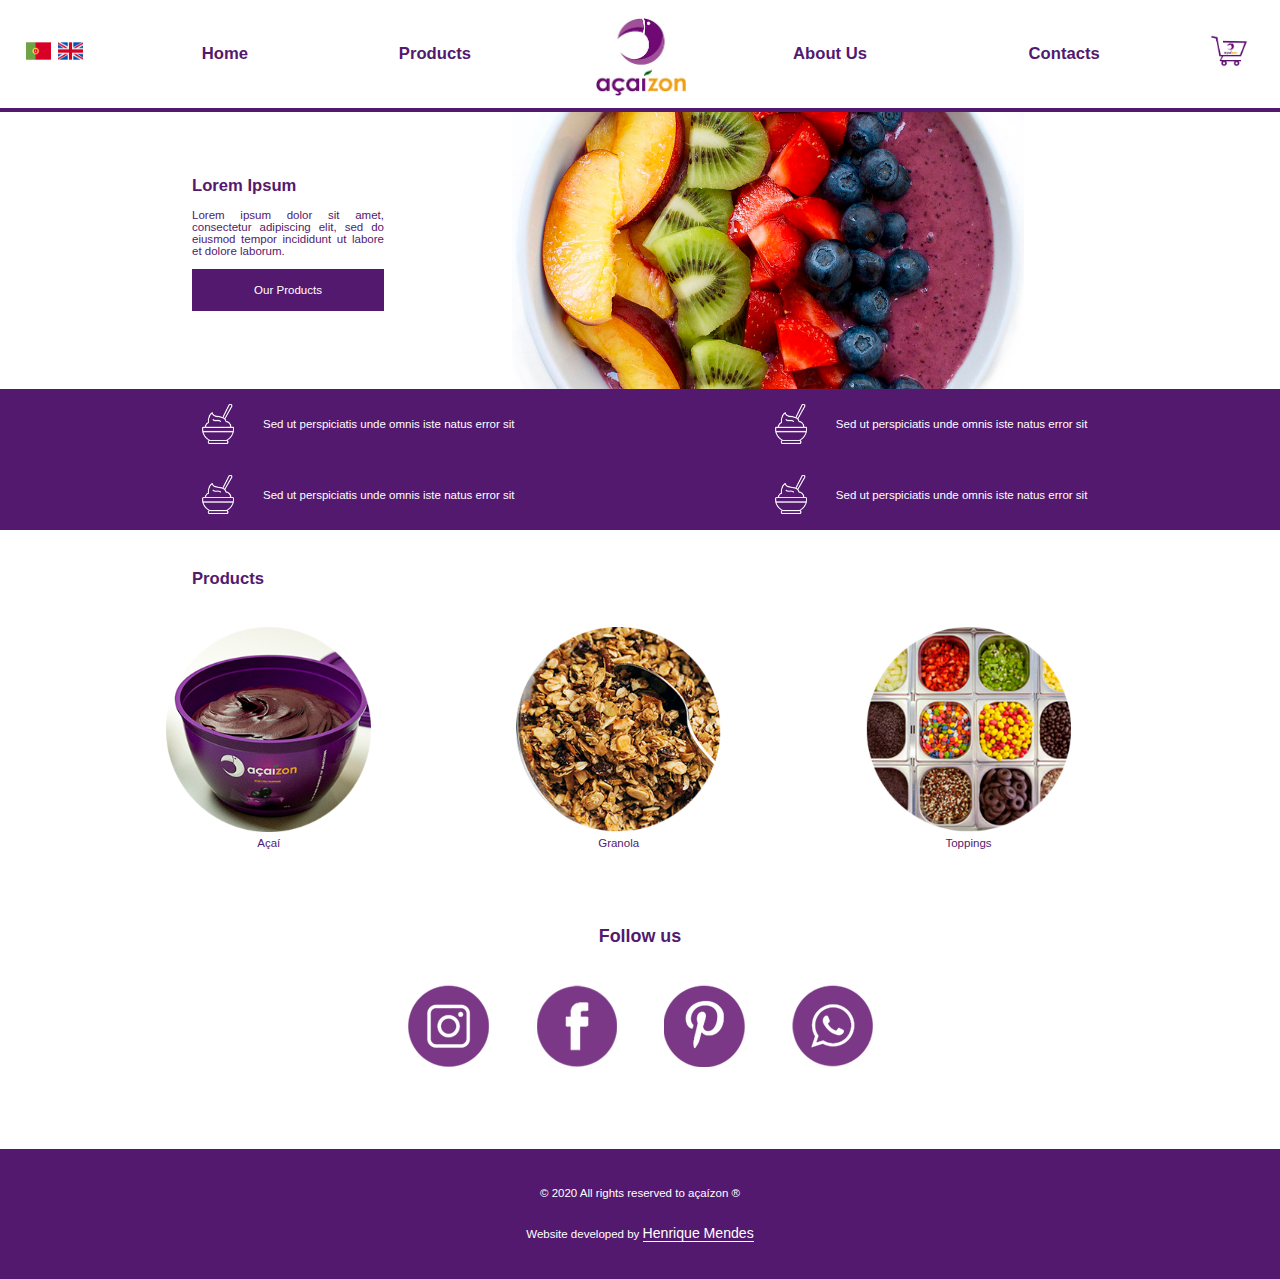
==== public/index.html @ 575e2827 "WIP" ====
<!DOCTYPE html>
<html lang="en">
<head>
    <meta charset="UTF-8">
    <meta name="viewport" content="width=device-width, initial-scale=1.0">
    <meta http-equiv="X-UA-Compatible" content="ie=edge">
    <title>Açaizone Homepage</title>
    <link rel="stylesheet" href="styles.css" type="text/css">
    <script src="script.js"></script>
</head>
<body>
    <div id="mobile-nav" class="mobile-nav">
        <div class="mobile-flags">
            <div class="mflag height"><a href=""><img src="images/portugal.png"></a></div>
            <div class="mflag height"><a href=""><img src="images/united-kingdom.png"></a></div>
        </div>
        <a href="javascript:void(0)" class="closebtn" onclick="closeNav()">&times;</a>
        <ul class="mb-menu">
            <li><a class="current" href="index.html">Home</a></li>
            <li><a href="all-in-one.html">Products</a></li>
            <li><a href="aboutus.html">About us</a></li>
            <li><a href="contacts.html">Contacts</a></li>
        </ul>
    </div>
    <header>
            <div class="header-top">
                <div class="flags">
                    <div class="flag height"><a href=""><img src="images/portugal.png"></a></div>
                    <div class="flag height"><a href=""><img src="images/united-kingdom.png"></a></div>
                </div>
                <div class="cart"><a href=""><img src="images/shopping-cart.png"></a></div>
                <nav>
                    <ul class="wrapper">
                        <li><a class="menu-item" href="index.html">Home</a></li>
                        <li><a class="menu-item" href="all-in-one.html">Products</a></li>
                        <li><a class="menu-item logo" href="index.html" id="logo"><img src="images/logo-light.jpg"></a></li>
                        <li style="width: 10vw;"><a class="menu-item" href="aboutus.html">About Us</a></li>
                        <li><a class="menu-item" href="contacts.html">Contacts</a></li>
                    </ul>
                    <div class="top-menu">
                        <a class="mobile-logo" href="index.html">
                                <img src="images/logo-light.jpg" alt= "Logo" style="width: 50%;">
                        </a>
                        <span class="menu-span" onclick="openNav()">
                            <img src="images/menu.png" alt="menu icon">
                        </span>
                    </div>
                </nav>
            </div>
    </header>
    <div class="banner">
        <div class="mid-left">
            <h1 style="margin-bottom: 1vw;">Lorem Ipsum</h1>
            <p style="margin-bottom: 1vw;">Lorem ipsum dolor sit amet, consectetur adipiscing elit, sed do eiusmod tempor incididunt ut labore et dolore laborum.</p>
            <div><a class="button" href="products.html">Our Products</a></div>
        </div>
        <img src="images/açai-bowl.jpg" alt="Açai" style="float:right;" class="height">
    </div>
    <div class="curiosities">
        <div class="row">
            <div class="flex-item curiosity left">
                <img src="images/açai-icon.png" style="width: 3vw;">
                <p>Sed ut perspiciatis unde omnis iste natus error sit</p>
            </div>
            <div class="flex-item curiosity right">
                <img src="images/açai-icon.png" style="width: 3vw;">
                <p>Sed ut perspiciatis unde omnis iste natus error sit</p>
            </div>
        </div>
        <div class="row">
                <div class="flex-item curiosity left">
                    <img src="images/açai-icon.png" style="width: 3vw;">
                    <p>Sed ut perspiciatis unde omnis iste natus error sit</p>
                </div>
                <div class="flex-item curiosity right">
                    <img src="images/açai-icon.png" style="width: 3vw;">
                    <p>Sed ut perspiciatis unde omnis iste natus error sit</p>
                </div>
            </div>
    </div>
    <div style="margin-bottom: 6vw;">
        <h1>Products</h1>
        <div class="flex margin">
            <a href="product.html">
                <div class="row-item">
                    <img src="images/açai-package.png" style="width: 100%;">
                    <p>Açaí</p>
                </div>
            </a>
            <a href="multiproducts.html">
                <div class="row-item">
                    <img src="images/granola.png" style="width: 100%;">
                    <p>Granola</p>
                </div>
            </a>
            <a href="all-in-one.html">
                <div class="row-item">
                    <img src="images/toppings.png" style="width: 100%;">
                    <p>Toppings</p>
                </div>
            </a>
        </div>
    </div>
    <div class="follow" style="margin-bottom: 6vw;">
        <p class="bold">Follow us</p>
        <div class="flex">
            <a href=""><img src="images/instagram.png"></a>
            <a href=""><img src="images/facebook.png"></a>
            <a href=""><img src="images/pinterest.png"></a>
            <a href=""><img src="images/whatsapp.png"></a>
        </div>
    </div>
    <footer>
        <p>© 2020 All rights reserved to açaízon ®</p>
        <p>Website developed by <a href="https://www.linkedin.com/in/henrique-mendes-258749176">Henrique Mendes</a></p>
    </footer>
    
</body>
</html>
---- public/styles.css ----
* {
    margin: 0;
    padding: 0;
    border: 0;
    font: inherit;
    font-family: 'Century Gothic', sans-serif;
    vertical-align: baseline;
}

h1 {
    font-size: 1.3vw;
    font-family: "Century Gothic", sans-serif;
    font-weight: bold;
    color: #53196F;
    margin-left: 15vw;
    margin-top: 3vw;
    margin-bottom: 3vw;
}

p {
    font-family: "Century Gothic", sans-serif;
    font-size: .9vw;
    color: #53196F;
}

ul {
    list-style-type: none;
}

a {
    text-decoration: none;
    color: white;
    font-size: 1.3vw;
}

.bold {
    font-weight: bold;
}

.height {
    height: 100% !important;
}

label {
    color: #53196F;
}

input, textarea {
    border: 1px solid #53196F;
    color: #53196F;
}

nav {
    margin-left: 10vw;
    margin-right: 10vw;
}

.header-top {
    justify-content: space-between;
    border-bottom: 4px solid #53196F;

}

.wrapper {
    display: flex;
    flex-direction: row;
    justify-content: space-around;
    align-items: center;
}

.wrapper li {
    width: 7vw;
}

.wrapper li a:hover {
    border-bottom: 4px solid #7E5390;
    /*opacity: 70%;*/
    color: #7E5390;
}

.wrapper li a.logo:hover {
    opacity: 70%;
    border-bottom: 0px;
}

.logo img {
    width: 100%;
    height: 50%;
    margin-top: 2vh;
    margin-bottom: .5vw;
}

.menu-item {
    padding: 20px;
    font-size: 1.3vw;
    font-weight: bold;
    color: #53196F;
    font-family: 'Century Gothic', sans-serif;
}

.top-menu {
    display: flex;
}

.top-menu .menu-span {
    margin: auto;
    margin-right: 0;
}

.banner {
    position: relative;
    text-align: center;
    color: white;
    display: flex;
}

.mid-left {
    position: relative;
    text-align: justify;
    width: 15%;
    color: #53196F;
    /*margin: 5vh, 20vh, 1vh, 5vh;*/
    margin-top: 5vw;
    margin-right: 10vw;
    margin-left: 15vw;
}

.mid-left h1 {
    margin-left: 0;
    margin-top: 0;
}

.button {
    background-color: #53196F;
    width: 100%;
    border: none;
    color: white;
    padding: 15px 0px;
    text-align: center;
    text-decoration: none;
    display: inline-block;
    font-size: .9vw;
    cursor: pointer;
    margin-bottom: 1vh;
}

.curiosities {
    background-color: #53196F;
}

.curiosity {
    padding: 1vw;
}

.left {
    margin-left: 5.5vw;
}

.right {
    margin-right: 5vw;
}

.row {
    display: flex;
    justify-content: space-around;
}

.flex-item {
    display: flex;
}

.row p {
    color: white;
    margin-top: auto;
    margin-bottom: auto;
    margin-left: 2vw;
}

.row-item {
    width: 75%;
}

.row-item p {
    text-align: center;
    color: #53196F;
}

.flex {
    display: flex;
    justify-content: space-around;
}

.margin {
    margin-left: 10vw;
    margin-right: 8vw;
}

.follow {
    text-align: center;
}

.follow p {
    font-size: 1.4vw;
    margin-bottom: 3vw;
}

.follow .flex {
    margin-left: 30vw;
    margin-right: 30vw;
}

.follow img {
    width: 100%;
}

footer {
    background-color: #53196f;
    text-align: center;
    padding: 3vw;
}

footer p {
    color: white;
}

footer a {
    font-size: 1.1vw;
    border-bottom: 1px solid white;
}

footer a:hover {
    color: #7E5390;
    border-bottom: 1px solid #7E5390;
}

footer p:first-child {
    margin-bottom: 2vw;
}

.mobile-logo {
    margin-top: 2vw;
    margin-bottom: 2vw;
}

.mobile-nav {
    height: 100%;
    width: 0;
    position: fixed;
    z-index: 1;
    top: 0;
    right: 0;
    background-color: #53196F;
    overflow-x: hidden;
    transition: 0.5s;
    opacity: 0;
}

.mb-menu {
    position: relative;
    top: 25%;
    width: 100%;
    text-align: center;
    margin-top: 30px;
}

.closebtn {
    position: absolute;
    top: 2vw;
    right: 10vw;
    font-size: 60px;
    border-bottom: none;
    color: white;
    text-decoration: none;
}

.closebtn:hover {
    color: #7E5390;
}

.mobile-flags {
    position: absolute;
    top: 8vw;
    left: 8vw;
    display: flex;
}

.mflag {
    width: 8vw;
    margin-right: 2vw;
}
.mflag img {
    width: 100%;
}

.mb-menu li a {
    font-size: 6vw;
}

.mb-menu li {
    margin-bottom: 5vw;
}

.mb-menu li a:hover {
    color: #7E5390;
}

.section-top {
    width: 100%;
    background-color: #53196F;
    padding-top: 3vw;
    padding-bottom: 3vw;
    /*margin-bottom: 3vw;*/
}

.section-title {
    color: white;
    text-align: center;
    font-size: 1.5vw;
}

.always-flex {
    display: flex;
}

.category {
    display: flex;
    width: 50%;
    margin-left: auto;
    margin-right: auto;
    background-color: #7E5390;
    margin-bottom: 3vw;
}

.category img {
    width: 30%;
}

.content {
    width: 40%;
    margin-left: 5vw;
}

.content h1 {
    margin-left: 0;
    margin-top: 2vw;
    margin-bottom: 1vw;
    color: white;
}

.content p {
    color: white;
    margin-bottom: 1vw;
}

.description {
    width: 80%;
    margin-left: auto;
    margin-right: auto;
    margin-top: -3vw;
    margin-bottom: 3vw;
    background-color: #7E5390;
    display: none;
    border-top: 1px solid #53196F;
}

.description p {
    padding: 3vw;
}

.product-type-banner {
    text-align: center;
    color: white;
    display: flex;
    justify-content: space-around;
    border-bottom: 2px solid #53196F;
    border-top: 2px solid #53196F;
    margin-bottom: 3vw;
}

.product-type-banner h1 {
    margin-top: auto;
    margin-bottom: auto;
    font-size: 3vw;
}

.product-type-banner img {
    width: 25%;
}

.item {
    width: 50%;
    margin: auto;
    margin-bottom: 3vw;
}

.item-content {
    width: 50%;
}

.item-content h1 {
    margin-top: 0;
    margin-left: 0;
    margin-bottom: 1vw;
}

.item-content p {
    margin-bottom: 1vw;
    color: #53196F;
}

.mu-item {
    width: 20%;
}

.mu-item .item-content {
    width: 100%;
}

.mu-item img {
    width: 100% !important;
}

.mu-item h1 {
    text-align: center;
}

.mu-item p {
    text-align: center;
}

.mu-item .quantity.buttons_added {
    display: block;
    max-width: fit-content;
    margin: auto;
    margin-bottom: 2vw;
}

.contacts {
    background-color: #53196F;
    display: flex;
    justify-content: space-around;
    /*margin-top: -3vw;*/
    padding-bottom: 3vw;
}

.contact-icon {
    margin: auto;
    width: fit-content;
}
.contact-item {
    width: 10%;
}

.contact-item h1 {
    margin-bottom: 1vw;
}

.contact-item .bold {
    margin-top: 2vw;
}

.contact-item p, .contact-item h1 {
    color: white;
    margin-left: 0;
    margin-top: .5vw;
    text-align: center;
}

.contact-form {
    display: flex;
    margin-top: 3vw;
    margin-bottom: 2vw;
}

.contact-form-item {
    width: 50%;
    margin-left: 12vw;
    
}

.contact-form-item form {
    display: flex;
    flex-direction: column;
}

.contact-form .title {
    font-size: 3vw;
    font-weight: bold;
}

.contact-form-item input, .contact-form-item textarea {
    margin-bottom: 1vw;
    width: 49.7%;
}

.contact-form-item form .button {
    width: 50%;
}

.item-container {
    display: flex;
    justify-content: space-around;
    margin-left: 10vw;
    margin-right: 10vw;
}

.mg-item {
    width: 10%;
}

.mg-item .item-content {
    width: 100%;
}

.mg-item img {
    width: 100% !important;
}

.mg-item h1 {
    text-align: center;
}

.mg-item p {
    text-align: center;
}

.mg-item .quantity.buttons_added {
    display: block;
    max-width: fit-content;
    margin: auto;
    margin-bottom: 2vw;
}

.price {
    margin: auto;
    font-weight: bold;
}

.flag {
    width: 2vw;
    margin-right: .5vw;
}
.cart {
    width: 3vw;
    margin-right: 2.5vw;
    margin-top: 2.5vw;
    float: right;
}
.flag img {
    width: 100%;
}
.cart img {
    width: 100%;
}

.flags {
    position: absolute;
    display: flex;
    left: 2vw;
    top: 3vw;
}

.contacts-contacts {
    display: flex;
    justify-content: space-around;
    margin-top: 2vw;
    margin-left: -3vw;
}

@media (min-width: 970px) {
    ul.wrapper li {
        display: block;
    }
    .mobile-logo {
        display: none;
    }
    .menu-span {
        display:none;
    }
    .banner img {
        width: 40%;
    }

    .mg-item h1 {
        margin-left: 0;
        margin-top: 0;
        margin-bottom: 1vw;
    }
}

@media (max-width: 970px) {
    ul.wrapper li {
        display: none;
    }
    .mobile-logo {
        display: block;
    }
    .menu-span {
        display: block;
    }
    h1 {
        font-size: 6vw;
        text-align: center;
        margin-left: 0;
    }
    p {
        font-size: 3.5vw;
    }
    .mid-left {
        width: 60%;
        text-align: left;
        position: absolute;
        background-color: #53196F;
        padding: 20px;
        opacity: 0.9;
        margin-top: 4vw;
    }
    .mid-left h1 {
        font-size: 5vw;
    }
    .mid-left h1, p {
        color: white;
        text-align: left;
    }
    .banner img {
        width: 100%;
    }
    .mid-left a {
        font-size: 16px;
        background-color: white;
        color: #53196F;
        padding: 8px 0px;
    }
    .flex {
        flex-direction: column;
    }

    .row {
        flex-direction: column;
    }

    .right {
        margin-left: 5.5vw;
        margin-right: 0;
    }

    .row-item {
        width: 100%;
        margin-top: 5vw;
    }

    .row-item p {
        font-size: 6vw;
        margin-top: 2vw;
        margin-bottom: 5vw;
    }

    .row img {
        width: 10vw !important;
    }

    .follow p {
        font-size: 6vw;
        color: #53196F;
        text-align: center;
        font-weight: bold;
    }
    .follow .flex {
        flex-direction: row;
        margin-left: 20vw;
    }

    .follow .flex a {
        margin: 2vw;
    }

    .follow .flex img {
        margin: 5vw;
        width: 100%;
        height: 50% !important;
    }

    .margin {
        margin-right: 10vw;
    }

    footer p {
        text-align: center;
    }

    footer a {
        font-size: 4vw;
    }

    .section-title {
        font-size: 4vw;
    }

    .category p {
        display: none;
    }

    .category {
        width: 80%;
    }

    .content h1 {
        margin-top: 6vw;
    }

    .description {
        display: block;
    }

    .item img {
        width: 100%;
    }

    .item-content {
        width: 100%;
    }

    .item-content a {
        font-size: 4vw;
    }

    .quantity.buttons_added {
        display: block;
        max-width: fit-content;
        margin: auto;
        margin-top: 2vw;
        margin-bottom: 2vw;
    }

    .item h1, .item p {
        text-align: center;
    }

    .mu-item {
        display: flex;
        width: 80%;
        margin: auto;
        margin-bottom: 10vw;
    }
    .mu-item img {
        width: 30% !important;
        height: 100%;
        margin-top: 10vw;
        margin-right: 10vw;
    }

    .contacts {
        flex-direction: column;
    }
    .contact-item {
        width: 100%;
        margin-bottom: 10vw;
    }
    .contact-form {
        flex-direction: column;
        width: 100%;
    }
    .contact-form-item {
        width: 80%;
        margin-bottom: 3vw;
    }
    .contact-form-item p {
        color: #53196F;
    }
    .contact-form-item input, .contact-form-item textarea, .contact-form-item label {
        width: 99.4%;
        font-size: 4vw;
    }
    .contact-form-item form .button {
        width: 100%;
    }
    .contact-form-item .title {
        font-size: 5vw;
    }

    .item-container {
        flex-direction: column;
    }

    .mg-item {
        
        width: 80%;
        margin: auto;
        margin-bottom: 10vw;
    }
    .reverse {
        flex-direction: row-reverse;
    }
    .mg-item img {
        width: 100% !important;
        height: 100%;
        margin:auto;
    }
    .image-container {
        width: 50%;
        margin:auto;
        
    }
    .price {
        margin-top: 4vw !important;
        margin-bottom: 4vw !important;
    }
    .product-type-banner h1 {
        font-size: 5vw;
    }
    .flags {
        display: none;
    }
    .cart {
        display:none;
    }
    .user-bar {
        display: none;
    }
    .contacts-contacts {
        margin-top: 3vw;
    }
    .contacts-contacts a {
        width: 10vw;
        height: 10vw;
    }
    .contacts-contacts img {
        width: 100% !important;
    }
}


.quantity {
display: inline-block;
/*margin-bottom: 1vw;*/
}

.quantity .input-text.qty {
width: 35px;
height: 39px;
padding: 0 5px;
text-align: center;
background-color: transparent;
border: 1px solid #efefef;
}

.quantity.buttons_added {
text-align: left;
position: relative;
white-space: nowrap;
vertical-align: top; }

.quantity.buttons_added input {
display: inline-block;
margin: 0;
vertical-align: top;
box-shadow: none;
}

.quantity.buttons_added .minus,
.quantity.buttons_added .plus {
padding: 7px 10px 8px;
height: 41px;
background-color: #ffffff;
border: 1px solid #efefef;
cursor:pointer;}

.quantity.buttons_added .minus {
border-right: 0; }

.quantity.buttons_added .plus {
border-left: 0; }

.quantity.buttons_added .minus:hover,
.quantity.buttons_added .plus:hover {
background: #eeeeee; }

.quantity input::-webkit-outer-spin-button,
.quantity input::-webkit-inner-spin-button {
-webkit-appearance: none;
-moz-appearance: none;
margin: 0; }

.quantity.buttons_added .minus:focus,
.quantity.buttons_added .plus:focus {
outline: none; }
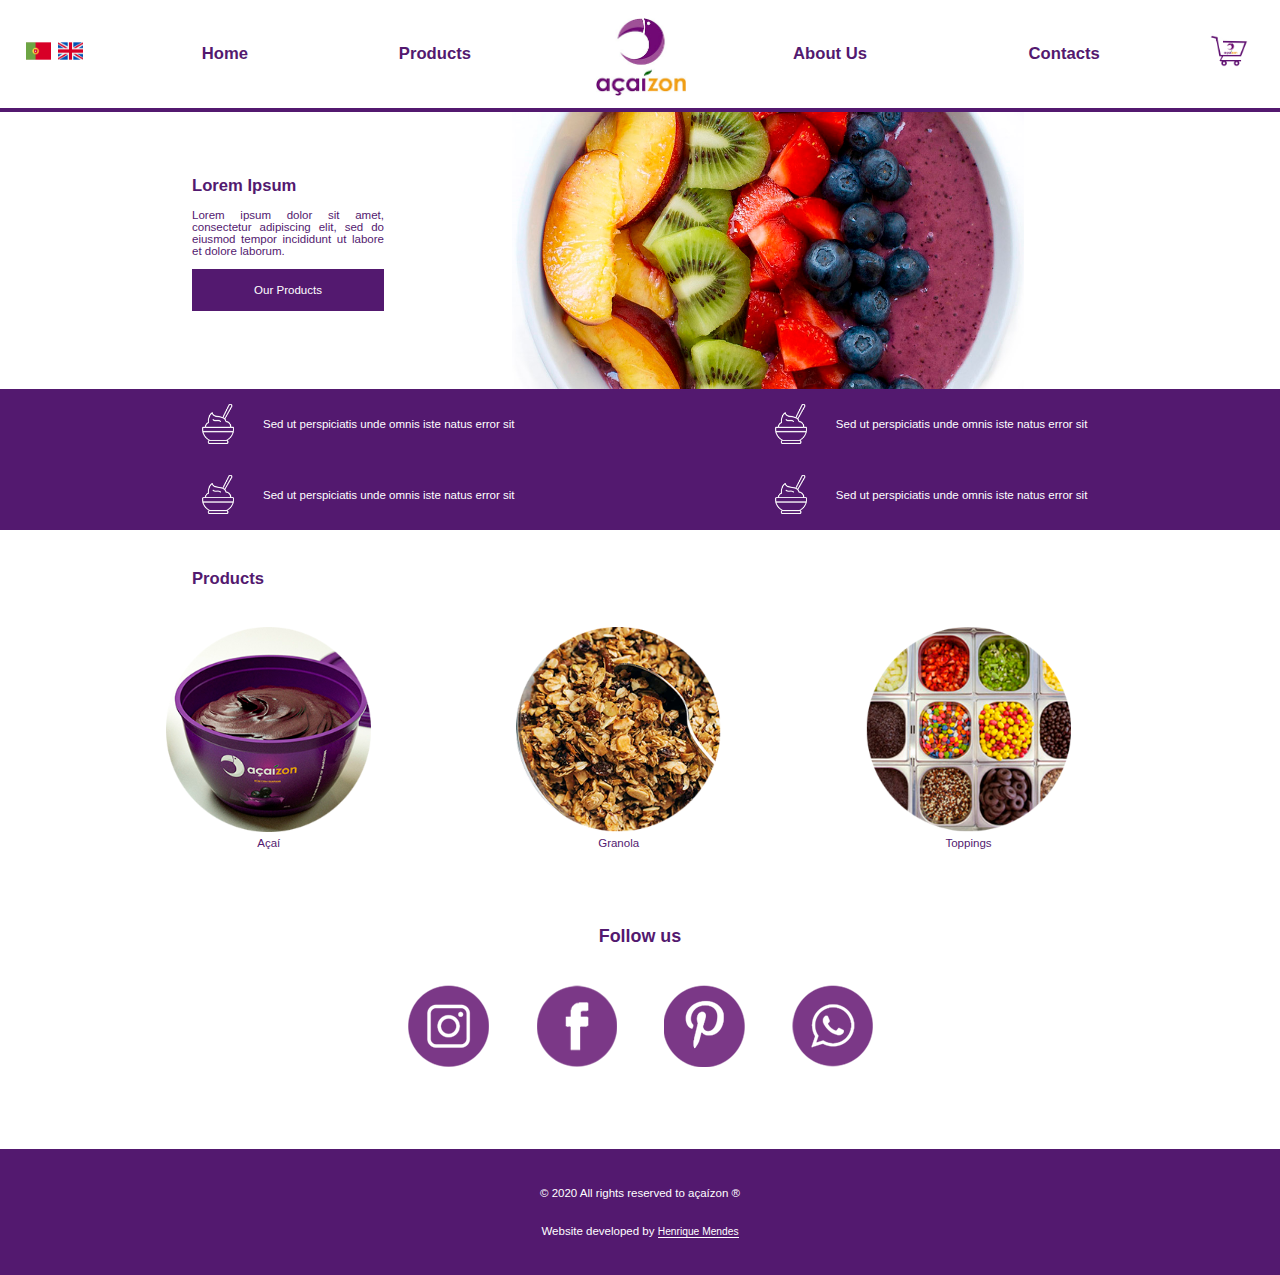
==== commit 65012550: "Changed top bar size in mobbile" ====
--- a/public/index.html
+++ b/public/index.html
@@ -7,6 +7,7 @@
     <title>Açaizone Homepage</title>
     <link rel="stylesheet" href="styles.css" type="text/css">
     <script src="script.js"></script>
+    <link rel="shortcut icon" type="image/jpg" href="images/favicon.ico"/>
 </head>
 <body>
     <div id="mobile-nav" class="mobile-nav">
@@ -39,10 +40,10 @@
                     </ul>
                     <div class="top-menu">
                         <a class="mobile-logo" href="index.html">
-                                <img src="images/logo-light.jpg" alt= "Logo" style="width: 50%;">
+                                <img src="images/logo-light.jpg" alt= "Logo" style="width: 30%;">
                         </a>
                         <span class="menu-span" onclick="openNav()">
-                            <img src="images/menu.png" alt="menu icon">
+                            <img src="images/menu.png" alt="menu icon" style="width: 80%;">
                         </span>
                     </div>
                 </nav>
@@ -52,27 +53,27 @@
         <div class="mid-left">
             <h1 style="margin-bottom: 1vw;">Lorem Ipsum</h1>
             <p style="margin-bottom: 1vw;">Lorem ipsum dolor sit amet, consectetur adipiscing elit, sed do eiusmod tempor incididunt ut labore et dolore laborum.</p>
-            <div><a class="button" href="products.html">Our Products</a></div>
+            <div><a class="button" href="all-in-one.html">Our Products</a></div>
         </div>
         <img src="images/açai-bowl.jpg" alt="Açai" style="float:right;" class="height">
     </div>
     <div class="curiosities">
         <div class="row">
-            <div class="flex-item curiosity left">
+            <div class="flex-item curiosity left height">
                 <img src="images/açai-icon.png" style="width: 3vw;">
                 <p>Sed ut perspiciatis unde omnis iste natus error sit</p>
             </div>
-            <div class="flex-item curiosity right">
+            <div class="flex-item curiosity right height">
                 <img src="images/açai-icon.png" style="width: 3vw;">
                 <p>Sed ut perspiciatis unde omnis iste natus error sit</p>
             </div>
         </div>
         <div class="row">
-                <div class="flex-item curiosity left">
+                <div class="flex-item curiosity left height">
                     <img src="images/açai-icon.png" style="width: 3vw;">
                     <p>Sed ut perspiciatis unde omnis iste natus error sit</p>
                 </div>
-                <div class="flex-item curiosity right">
+                <div class="flex-item curiosity right height">
                     <img src="images/açai-icon.png" style="width: 3vw;">
                     <p>Sed ut perspiciatis unde omnis iste natus error sit</p>
                 </div>
@@ -81,19 +82,19 @@
     <div style="margin-bottom: 6vw;">
         <h1>Products</h1>
         <div class="flex margin">
-            <a href="product.html">
+            <a href="all-in-one.html#acai">
                 <div class="row-item">
                     <img src="images/açai-package.png" style="width: 100%;">
                     <p>Açaí</p>
                 </div>
             </a>
-            <a href="multiproducts.html">
+            <a href="all-in-one.html#granola">
                 <div class="row-item">
                     <img src="images/granola.png" style="width: 100%;">
                     <p>Granola</p>
                 </div>
             </a>
-            <a href="all-in-one.html">
+            <a href="all-in-one.html#toppings">
                 <div class="row-item">
                     <img src="images/toppings.png" style="width: 100%;">
                     <p>Toppings</p>
--- a/public/styles.css
+++ b/public/styles.css
@@ -224,7 +224,7 @@
 }
 
 footer a {
-    font-size: 1.1vw;
+    font-size: 0.8vw;
     border-bottom: 1px solid white;
 }
 
@@ -567,6 +567,30 @@
     margin-left: -3vw;
 }
 
+.mobile-cart {
+    display: none;
+}
+
+.about-container {
+    display: flex;
+    justify-content: space-around;
+    width: 70%;
+    margin: auto;
+    margin-top: 3vw;
+    margin-bottom: 3vw;
+}
+.about-container div {
+    width: 50%;
+}
+.about-container img {
+    width: 60%;
+    float: right;
+    margin-right: 4vw;
+}
+.about-container p {
+    margin-bottom: 3vw;
+}
+
 @media (min-width: 970px) {
     ul.wrapper li {
         display: block;
@@ -827,6 +851,44 @@
     .contacts-contacts img {
         width: 100% !important;
     }
+    .mobile-cart {
+        display: block;
+        position: fixed;
+        bottom: 2vw;
+        right: 2vw;
+        width: 15vw;
+    }
+    .mobile-cart img {
+        width: 100%;
+    }
+
+    .about-container {
+        flex-direction: column;
+        width: 100%;
+        margin: auto;
+        margin-top: 5vw;
+        margin-bottom: 5vw;
+    }
+    .about-container div {
+        width: 80%;
+        margin: auto;
+        align-items: center;
+        margin-bottom: 3vw;
+    }
+    .about-img {
+        width: 70% !important;
+        margin: auto;
+        margin-bottom: 5vw !important;
+    }
+    .about-container img {
+        width: 100%;
+        margin: 0;
+    }
+    .about-container p {
+        margin-bottom: 3vw;
+        color: #53196F;
+        text-align: justify;
+    }
 }
 
 
